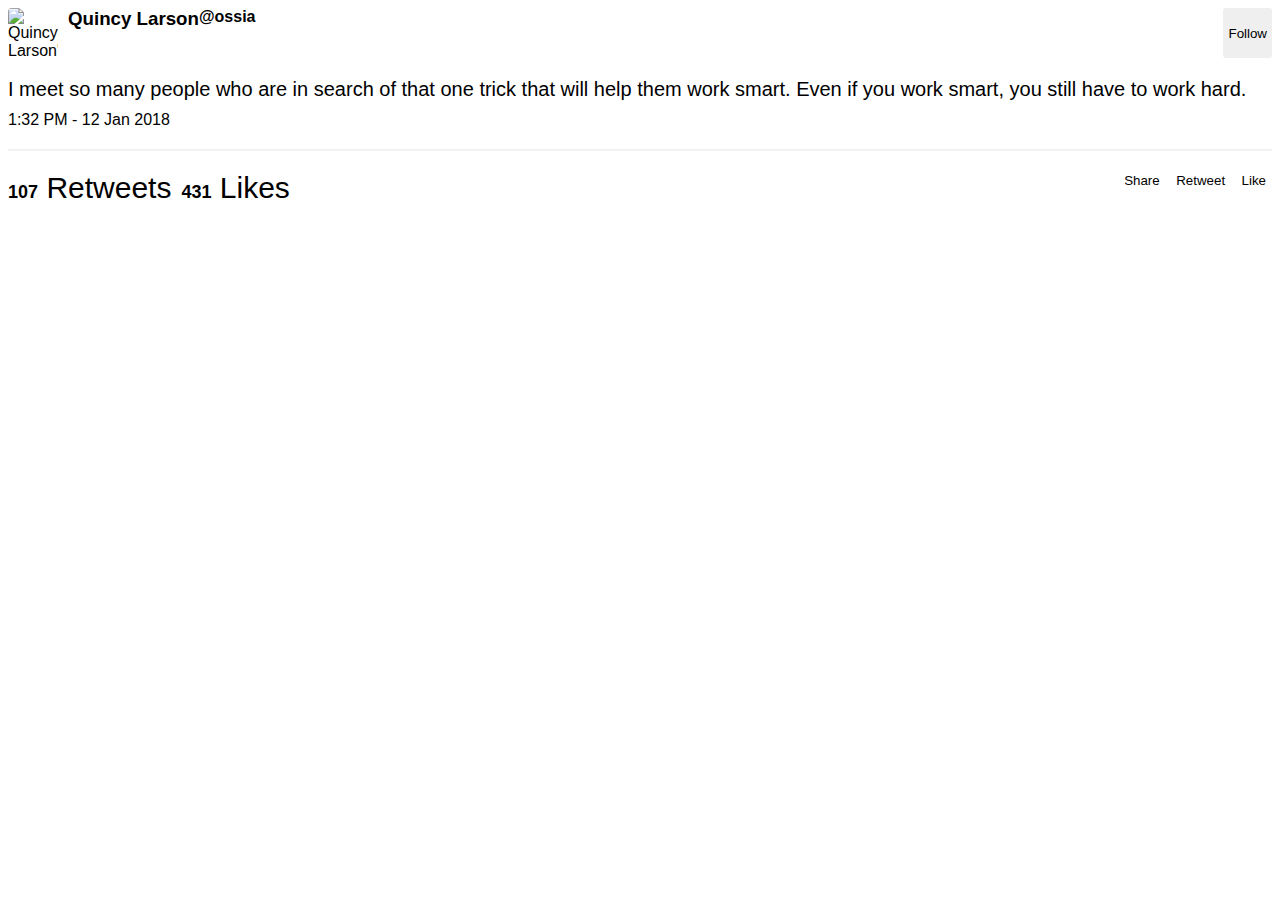
==== flexbox.html @ 82e7c37d "display flex" ====
<!DOCTYPE html>
<html lang="en">
  <head>
    <link rel="stylesheet" href="flex.css" />
    <meta charset="UTF-8" />
    <meta name="viewport" content="width=device-width, initial-scale=1.0" />
    <title>Document</title>
  </head>
  <body>
    <header>
      <img
        src="https://freecodecamp.s3.amazonaws.com/quincy-twitter-photo.jpg"
        alt="Quincy Larson's profile picture"
        class="profile-thumbnail"
      />
      <div class="profile-name">
        <h3>Quincy Larson</h3>
        <h4>@ossia</h4>
      </div>
      <div class="follow-btn">
        <button>Follow</button>
      </div>
    </header>
    <!-- <div class="box-container">
      <div class="box-1"></div>
      <div class="box-2"></div>
    </div> -->
    <div id="inner">
      <p>
        I meet so many people who are in search of that one trick that will help
        them work smart. Even if you work smart, you still have to work hard.
      </p>
      <span class="date">1:32 PM - 12 Jan 2018</span>
      <hr />
    </div>
    <footer>
      <div class="stats">
        <div class="Retweets"><strong>107</strong> Retweets</div>
        <div class="likes"><strong>431</strong> Likes</div>
      </div>
      <div class="cta">
        <button class="share-btn">Share</button>
        <button class="retweet-btn">Retweet</button>
        <button class="like-btn">Like</button>
      </div>
    </footer>
  </body>
</html>
---- flex.css ----
.box-container {
  height: 500px;
  background-color: orange;
  display: flex;
}
.box-1 {
  width: 50%;
  height: 50%;
  background-color: lightcoral;
}
.box-2 {
  width: 50%;
  height: 50%;
  background-color: cyan;
}
body {
  font-family: Arial, sans-serif;
}
header {
  display: flex;
}
header .profile-thumbnail {
  width: 50px;
  height: 50px;
  border-radius: 4px;
}
header .profile-name {
  display: flex;
  margin-left: 10px;
}
header .follow-btn {
  margin: 0 0 0 auto;
  display: flex;
}
header .follow-btn button {
  border: 0;
  border-radius: 3px;
  padding: 5px;
}
header h3,
header h4 {
  display: flex;
  margin: 0;
}
#inner p {
  margin-bottom: 10px;
  font-size: 20px;
}
#inner hr {
  margin: 20px 0;
  border-style: solid;
  opacity: 0.1;
}
footer {
  display: flex;
}
footer .stats {
  display: flex;
  font-size: 30px;
}
footer .stats strong {
  font-size: 18px;
}
footer .stats .likes {
  margin-left: 10px;
}
footer .cta {
  margin-left: auto;
}
footer .cta button {
  border: 0;
  background: transparent;
}
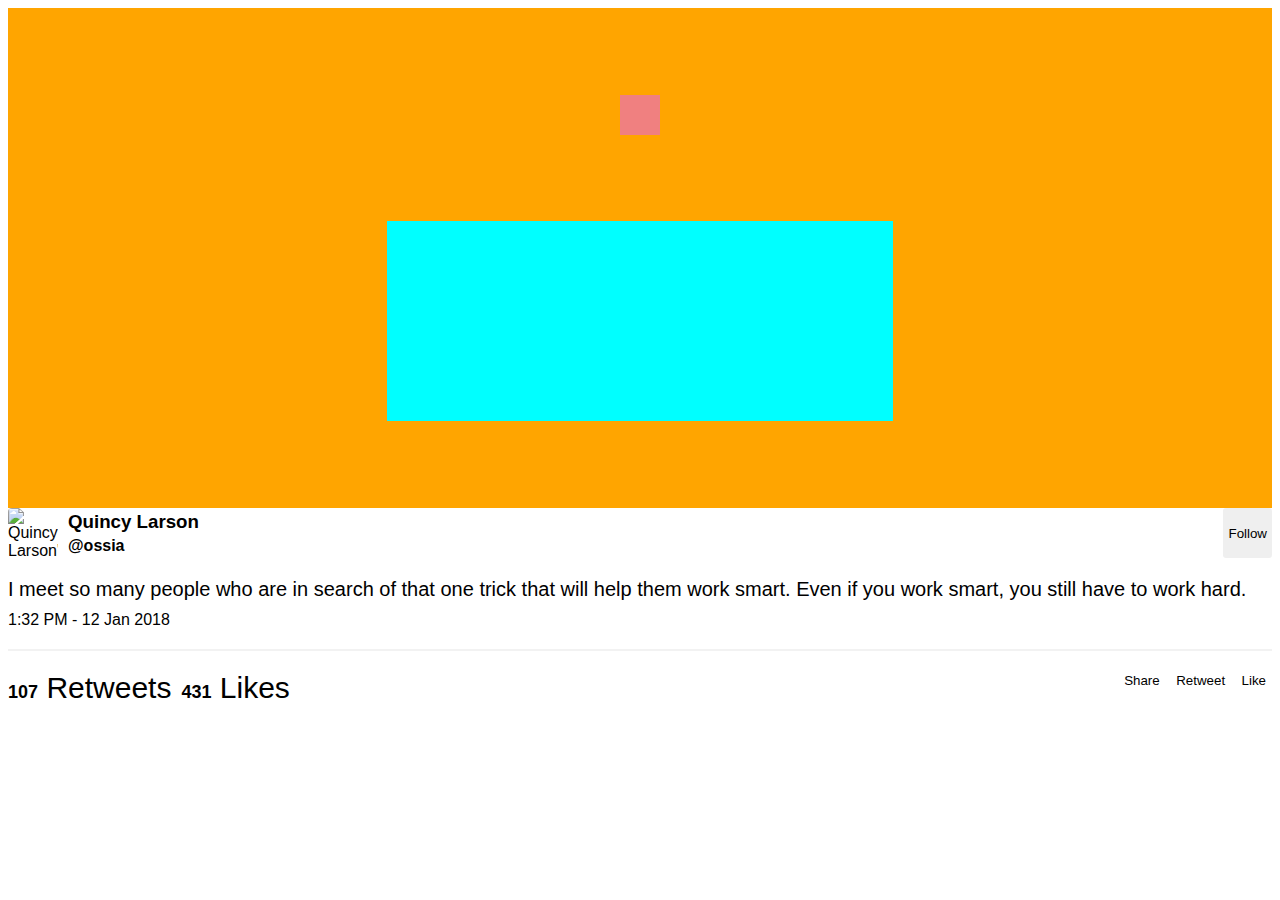
==== commit f4723c38: "added some js do test out animation events" ====
--- a/flexbox.html
+++ b/flexbox.html
@@ -4,9 +4,14 @@
     <link rel="stylesheet" href="flex.css" />
     <meta charset="UTF-8" />
     <meta name="viewport" content="width=device-width, initial-scale=1.0" />
+
     <title>Document</title>
   </head>
   <body>
+    <div class="box-container">
+      <div class="box-1"></div>
+      <div class="box-2"></div>
+    </div>
     <header>
       <img
         src="https://freecodecamp.s3.amazonaws.com/quincy-twitter-photo.jpg"
@@ -21,10 +26,7 @@
         <button>Follow</button>
       </div>
     </header>
-    <!-- <div class="box-container">
-      <div class="box-1"></div>
-      <div class="box-2"></div>
-    </div> -->
+
     <div id="inner">
       <p>
         I meet so many people who are in search of that one trick that will help
@@ -33,6 +35,7 @@
       <span class="date">1:32 PM - 12 Jan 2018</span>
       <hr />
     </div>
+
     <footer>
       <div class="stats">
         <div class="Retweets"><strong>107</strong> Retweets</div>
--- a/flex.css
+++ b/flex.css
@@ -2,22 +2,28 @@
   height: 500px;
   background-color: orange;
   display: flex;
+  flex-direction: column;
+  justify-content: space-evenly;
+  align-items: center;
 }
 .box-1 {
-  width: 50%;
-  height: 50%;
+  width: 40px;
+  height: 40px;
   background-color: lightcoral;
+  margin: 0 auto;
 }
 .box-2 {
-  width: 50%;
-  height: 50%;
+  width: 40%;
+  height: 40%;
   background-color: cyan;
+  margin: 0 auto;
 }
 body {
   font-family: Arial, sans-serif;
 }
 header {
   display: flex;
+  flex-direction: row;
 }
 header .profile-thumbnail {
   width: 50px;
@@ -27,6 +33,8 @@
 header .profile-name {
   display: flex;
   margin-left: 10px;
+  flex-direction: column;
+  justify-content: space-evenly;
 }
 header .follow-btn {
   margin: 0 0 0 auto;
@@ -53,6 +61,7 @@
 }
 footer {
   display: flex;
+  flex-direction: row;
 }
 footer .stats {
   display: flex;
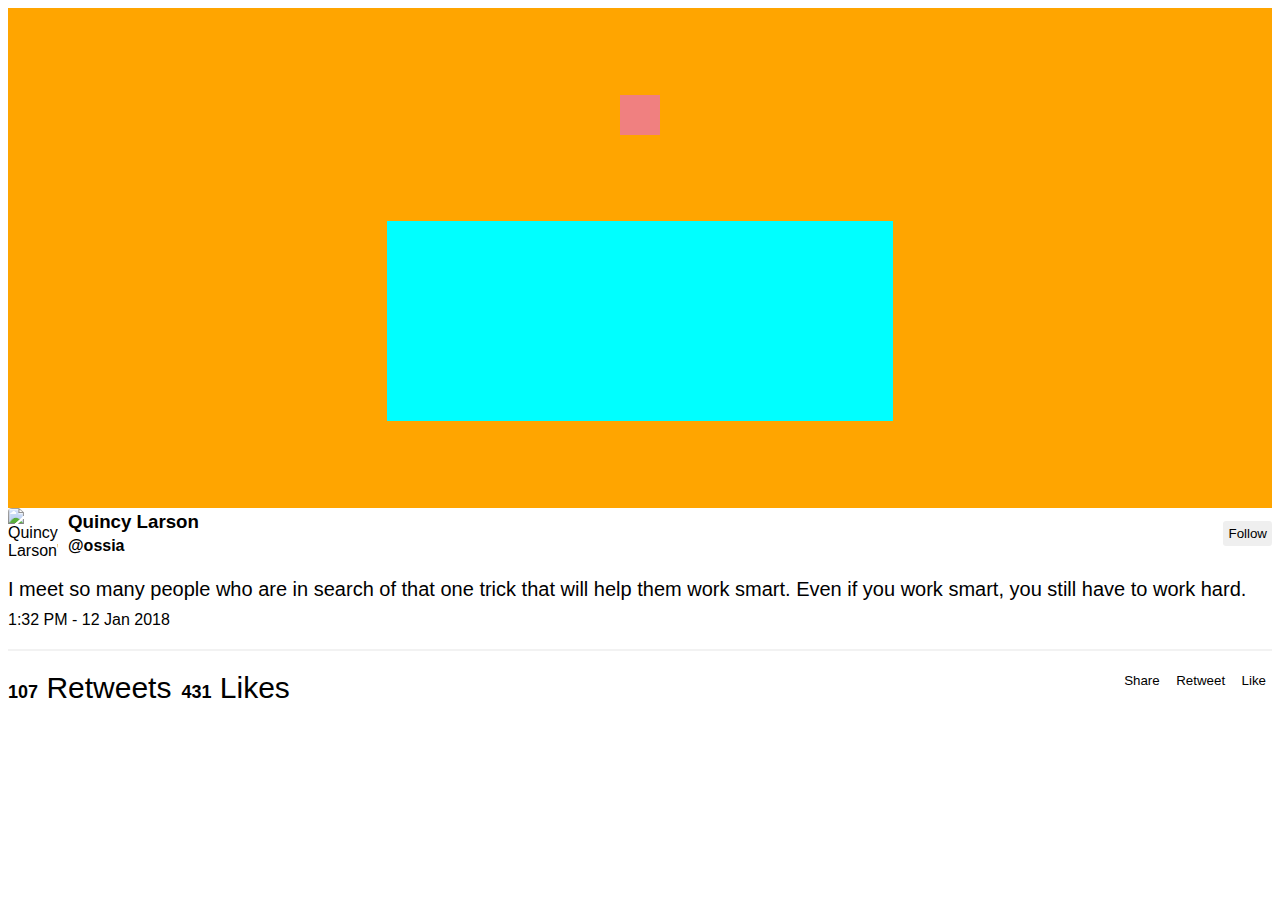
==== commit 57888760: "flex-wrap" ====
--- a/flexbox.html
+++ b/flexbox.html
@@ -12,16 +12,19 @@
       <div class="box-1"></div>
       <div class="box-2"></div>
     </div>
+
     <header>
       <img
         src="https://freecodecamp.s3.amazonaws.com/quincy-twitter-photo.jpg"
         alt="Quincy Larson's profile picture"
         class="profile-thumbnail"
       />
+
       <div class="profile-name">
         <h3>Quincy Larson</h3>
         <h4>@ossia</h4>
       </div>
+
       <div class="follow-btn">
         <button>Follow</button>
       </div>
--- a/flex.css
+++ b/flex.css
@@ -39,6 +39,7 @@
 header .follow-btn {
   margin: 0 0 0 auto;
   display: flex;
+  align-items: center;
 }
 header .follow-btn button {
   border: 0;
